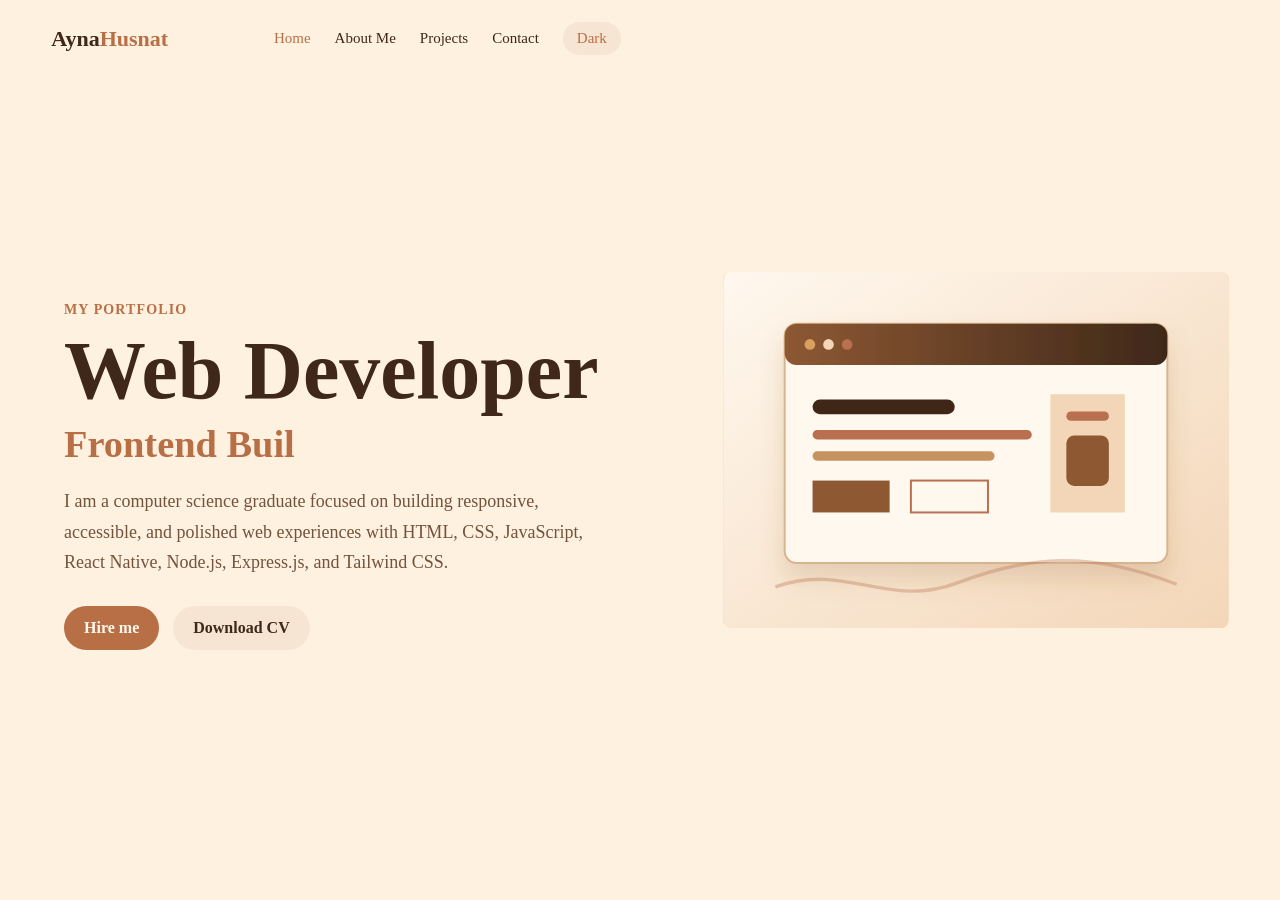
==== index.html @ f89abac9 "CloudExify-project-1" ====
<!DOCTYPE html>
<html lang="en">
<head>
    <meta charset="UTF-8">
    <meta name="viewport" content="width=device-width, initial-scale=1.0">
    <title>Ayna Husnat | Web Developer Portfolio</title>
    <link rel="stylesheet" href="css/style.css">
</head>
<body class="home-page">
    <main class="site-shell editorial-shell">
        <section class="left-panel panel home-panel">
            <header class="topbar">
                <a class="brand" href="index.html">Ayna<span>Husnat</span></a>

                <button class="menu-toggle" id="hamburger" aria-label="Toggle navigation" aria-expanded="false">
                    <span></span>
                    <span></span>
                    <span></span>
                </button>

                <nav class="nav-links" id="navLinks" aria-label="Primary navigation">
                    <a class="active" href="index.html">Home</a>
                    <a href="about.html">About Me</a>
                    <a href="projects.html">Projects</a>
                    <a href="contact.html">Contact</a>
                    <button class="theme-toggle" id="themeToggle" type="button">Theme</button>
                </nav>
            </header>

            <div class="hero-grid">
                <div class="hero-copy reveal">
                    <p class="eyebrow">My Portfolio</p>
                    <h1>Web Developer</h1>
                    <p class="typewriter-line" id="typedText">Frontend Builder</p>
                    <p class="intro">
                        I am a computer science graduate focused on building responsive,
                        accessible, and polished web experiences with HTML, CSS, JavaScript,
                        React Native, Node.js, Express.js, and Tailwind CSS.
                    </p>

                    <div class="hero-actions">
                        <a class="btn primary" href="contact.html">Hire me</a>
                        <a class="btn muted" href="assets/Ayna husnat CV.pdf" download>Download CV</a>
                    </div>
                </div>
            </div>
        </section>

        <section class="right-panel panel home-side visual-side" aria-label="Portfolio visuals">
            <div class="visual-gallery reveal">
                <figure class="visual-frame visual-large">
                    <img src="assets/portfolio-visual.svg" alt="Portfolio website preview">
                </figure>
            </div>
        </section>
    </main>

    <script src="js/script.js"></script>
</body>
</html>
---- css/style.css ----
:root {
    --page: #fff1df;
    --panel: #fff1df;
    --panel-soft: #F6E0C7;
    --panel-deep: #8d5833;
    --line: rgba(141, 88, 51, 0.12);
    --text: #3f2819;
    --muted: #73533d;
    --accent: #b86f46;
    --accent-dark: #8d5833;
    --button-text: #fff8ee;
    --shadow: none;
}

body.theme-dark {
    --page: #081827;
    --panel: #081827;
    --panel-soft: #16324f;
    --panel-deep: #8ec5ff;
    --line: rgba(142, 197, 255, 0.14);
    --text: #edf7ff;
    --muted: #b4c8dc;
    --accent: #8ec5ff;
    --accent-dark: #4f8fd6;
    --button-text: #081827;
}

* {
    box-sizing: border-box;
    margin: 0;
    padding: 0;
}

html {
    scroll-behavior: smooth;
}

body {
    min-height: 100vh;
    background: var(--page);
    color: var(--text);
    font-family: "Times New Roman", Times, serif;
}

a {
    color: inherit;
    text-decoration: none;
}

button,
input,
textarea {
    font: inherit;
}

button {
    cursor: pointer;
}

.site-shell,
.page-shell {
    width: 100vw;
    margin: 0;
    border: 0;
    background: var(--panel);
    overflow: hidden;
}

.editorial-shell {
    display: grid;
    grid-template-columns: minmax(0, 1.05fr) minmax(380px, 0.95fr);
    height: 100vh;
}

.page-shell {
    min-height: 100vh;
    display: flex;
    flex-direction: column;
}

.panel,
.left-panel,
.right-panel {
    background: var(--panel);
}

.topbar {
    min-height: 74px;
    padding: 22px clamp(24px, 4vw, 58px);
    display: flex;
    align-items: center;
    justify-content: space-between;
    gap: 20px;
}

.brand {
    font-size: 22px;
    font-weight: 700;
    letter-spacing: 0;
}

.brand span,
.nav-links a.active,
.nav-links a:hover,
.theme-toggle,
.eyebrow,
h1 span,
h2 span,
.typewriter-line,
.contact-details a,
.project-preview strong {
    color: var(--accent);
}

.nav-links,
.footer-links {
    display: flex;
    align-items: center;
    gap: 24px;
}

.nav-links a,
.footer-links a,
.theme-toggle {
    font-size: 15px;
}

.theme-toggle {
    border: 0;
    border-radius: 999px;
    background: rgba(141, 88, 51, 0.08);
    padding: 8px 14px;
}

body.theme-dark .theme-toggle {
    background: rgba(255, 244, 232, 0.08);
}

.menu-toggle {
    width: 42px;
    height: 42px;
    border: 0;
    border-radius: 50%;
    background: transparent;
    display: none;
    place-items: center;
}

.menu-toggle span {
    width: 18px;
    height: 2px;
    background: var(--text);
    display: block;
    margin: 3px 0;
}

.hero-grid {
    min-height: calc(100vh - 102px);
    padding: clamp(28px, 5vw, 72px);
    display: grid;
    align-items: center;
}

.hero-copy {
    max-width: 700px;
}

.eyebrow {
    margin-bottom: 14px;
    font-size: 14px;
    font-weight: 700;
    letter-spacing: 0.08em;
    text-transform: uppercase;
}

h1 {
    max-width: 820px;
    font-size: clamp(50px, 6.4vw, 96px);
    font-weight: 700;
    line-height: 0.95;
}

.content-page h1 {
    font-size: clamp(46px, 6vw, 82px);
}

.typewriter-line {
    min-height: 38px;
    margin-top: 12px;
    font-size: clamp(26px, 3vw, 42px);
    font-weight: 700;
}

.intro,
.about-copy p,
.contact-pitch p,
.contact-details p {
    color: var(--muted);
    font-size: 18px;
    line-height: 1.7;
}

.project-card p {
    color: var(--muted);
    font-size: 16px;
    line-height: 1.55;
}

.intro {
    max-width: 640px;
    margin-top: 20px;
}

.hero-actions {
    margin-top: 28px;
    display: flex;
    flex-wrap: wrap;
    gap: 14px;
}

.btn,
.filter-buttons button {
    min-height: 44px;
    border: 0;
    border-radius: 999px;
    display: inline-flex;
    align-items: center;
    justify-content: center;
    padding: 0 20px;
    font-weight: 700;
}

.btn.primary,
.filter-buttons button.active,
.filter-buttons button:hover {
    background: var(--accent);
    color: var(--button-text);
}

.btn.muted,
.filter-buttons button {
    background: rgba(141, 88, 51, 0.08);
    color: var(--text);
}

body.theme-dark .btn.muted,
body.theme-dark .filter-buttons button {
    background: rgba(255, 244, 232, 0.08);
}

.visual-side {
    display: grid;
    place-items: center;
    padding: clamp(26px, 4vw, 54px);
}

.visual-gallery {
    width: min(100%, 590px);
    display: grid;
    gap: 18px;
}

.visual-frame {
    border-radius: 8px;
    background: #F6E0C7;
    overflow: hidden;
}

.visual-frame img {
    width: 100%;
    height: 100%;
    display: block;
    object-fit: cover;
}

.visual-large {
    aspect-ratio: 1.42;
}

.visual-small {
    width: 64%;
    aspect-ratio: 1.33;
    justify-self: end;
}

.content-page {
    flex: 1;
    min-height: 0;
    padding: clamp(32px, 4.6vw, 60px);
}

.about-body .page-shell,
.projects-body .page-shell,
.contact-body .page-shell {
    height: 100vh;
}

.about-body .content-page {
    padding: clamp(24px, 3.2vw, 42px);
}

.about-body .content-page h1 {
    font-size: clamp(40px, 4.8vw, 66px);
}

.about-body .about-copy p {
    font-size: 16px;
    line-height: 1.55;
}

.about-body .skills-panel {
    padding: clamp(20px, 3vw, 30px);
}

.about-body .skills-grid {
    gap: 12px;
}

.projects-body .content-page {
    padding: clamp(26px, 3.4vw, 44px);
}

.projects-body .content-page h1 {
    font-size: clamp(42px, 5vw, 68px);
}

.projects-body .eyebrow {
    margin-bottom: 8px;
}

.about-page,
.contact-page {
    display: grid;
    grid-template-columns: minmax(0, 1fr) minmax(320px, 0.8fr);
    align-items: center;
    gap: clamp(30px, 6vw, 80px);
}

.about-copy,
.contact-pitch,
.section-heading {
    max-width: 760px;
}

.about-copy p + p {
    margin-top: 16px;
}

.about-copy .btn {
    margin-top: 28px;
}

.skills-panel,

.contact-details,
.project-card {
    border-radius: 8px;
    background: #F6E0C7;
}

body.theme-dark .skills-panel,
body.theme-dark .contact-details,
body.theme-dark .project-card {
    background: var(--panel-soft);
}

.skills-panel,
.contact-details {
    padding: clamp(24px, 4vw, 38px);
}

.skills-panel h2,
.contact-details h2 {
    margin-bottom: 20px;
    font-size: clamp(30px, 4vw, 46px);
}

.skills-grid {
    display: grid;
    gap: 18px;

    
}

.skill p {
    margin-bottom: 7px;
    font-weight: 700;
}

.bar {
    height: 10px;
    border-radius: 999px;
    background: rgba(141, 88, 51, 0.18);
    overflow: hidden;
}

body.theme-dark .bar {
    background: rgba(255, 244, 232, 0.12);
}

.fill {
    width: 0;
    height: 100%;
    border-radius: inherit;
    background: linear-gradient(90deg, var(--accent), var(--accent-dark));
    transition: width 900ms ease;
}


.projects-page {
    display: grid;
    gap: 24px;
    align-content: center;
}

.section-heading {
    display: flex;
    flex-wrap: wrap;
    align-items: end;
    justify-content: space-between;
    gap: 18px;
}

.filter-buttons {
    display: flex;
    flex-wrap: wrap;
    gap: 10px;
}

.project-grid {
    display: grid;
    grid-template-columns: repeat(3, minmax(0, 1fr));
    gap: 18px;
}

.project-card {
    padding: 15px;
    position: relative;
    transition: transform 180ms ease, opacity 180ms ease;
}

.project-card:hover {
    transform: translateY(-4px);
}

.project-card.is-hidden {
    display: none;
}

.project-card h3 {
    margin: 14px 0 6px;
    font-size: 24px;
}

.project-preview {
    min-height: 132px;
    border-radius: 8px;
    padding: 12px;
    position: relative;
    overflow: hidden;
    display: grid;
    align-content: center;
    justify-items: center;
    gap: 8px;
    text-align: center;
    background: #F6E0C7;
}

.project-preview img {
    width: min(100%, 260px);
    max-height: 120px;
    display: block;
    object-fit: contain;
}

.contact-details {
    display: grid;
    gap: 14px;
}

.contact-details a {
    overflow-wrap: anywhere;
}

.footer {
    min-height: 66px;
    padding: 18px clamp(24px, 4vw, 58px);
    display: flex;
    align-items: center;
    justify-content: space-between;
    gap: 18px;
    color: var(--muted);
}

.projects-body .footer,
.contact-body .footer {
    min-height: 60px;
    padding-top: 14px;
    padding-bottom: 14px;
}

.reveal {
    opacity: 0;
    transform: translateY(18px);
    transition: opacity 600ms ease, transform 600ms ease;
}

.reveal.visible {
    opacity: 1;
    transform: translateY(0);
}

@media (min-width: 981px) {
    body.home-page,
    body.about-body,
    body.projects-body,
    body.contact-body {
        height: 100vh;
        overflow: hidden;
    }
}

@media (max-width: 980px) {
    .editorial-shell,
    .about-page,
    .contact-page,
    .project-grid {
        grid-template-columns: 1fr;
    }

    .editorial-shell,
    .page-shell {
        min-height: auto;
    }

    .hero-grid,
    .content-page {
        min-height: auto;
    }

    .visual-side {
        border-left: 0;
        border-top: 0;
    }
}

@media (max-width: 760px) {
    .site-shell,
    .page-shell {
        width: 100%;
        margin: 0;
        border-width: 0;
    }

    .topbar {
        padding: 18px 22px;
        position: relative;
    }

    .menu-toggle {
        display: grid;
    }

    .nav-links {
        position: absolute;
        top: calc(100% + 1px);
        left: 0;
        right: 0;
        z-index: 10;
        display: none;
        flex-direction: column;
        align-items: flex-start;
        gap: 14px;
        padding: 18px 22px;
        background: var(--panel);
    }

    .nav-links.active {
        display: flex;
    }

    .hero-grid,
    .content-page {
        padding: 34px 24px;
    }

    h1,
    .content-page h1 {
        font-size: clamp(42px, 13vw, 60px);
    }

    .hero-actions,
    .footer,
    .section-heading {
        align-items: flex-start;
        flex-direction: column;
    }

    .btn {
        width: 100%;
    }

    .visual-small {
        width: 100%;
    }

    .footer-links {
        flex-wrap: wrap;
    }
}
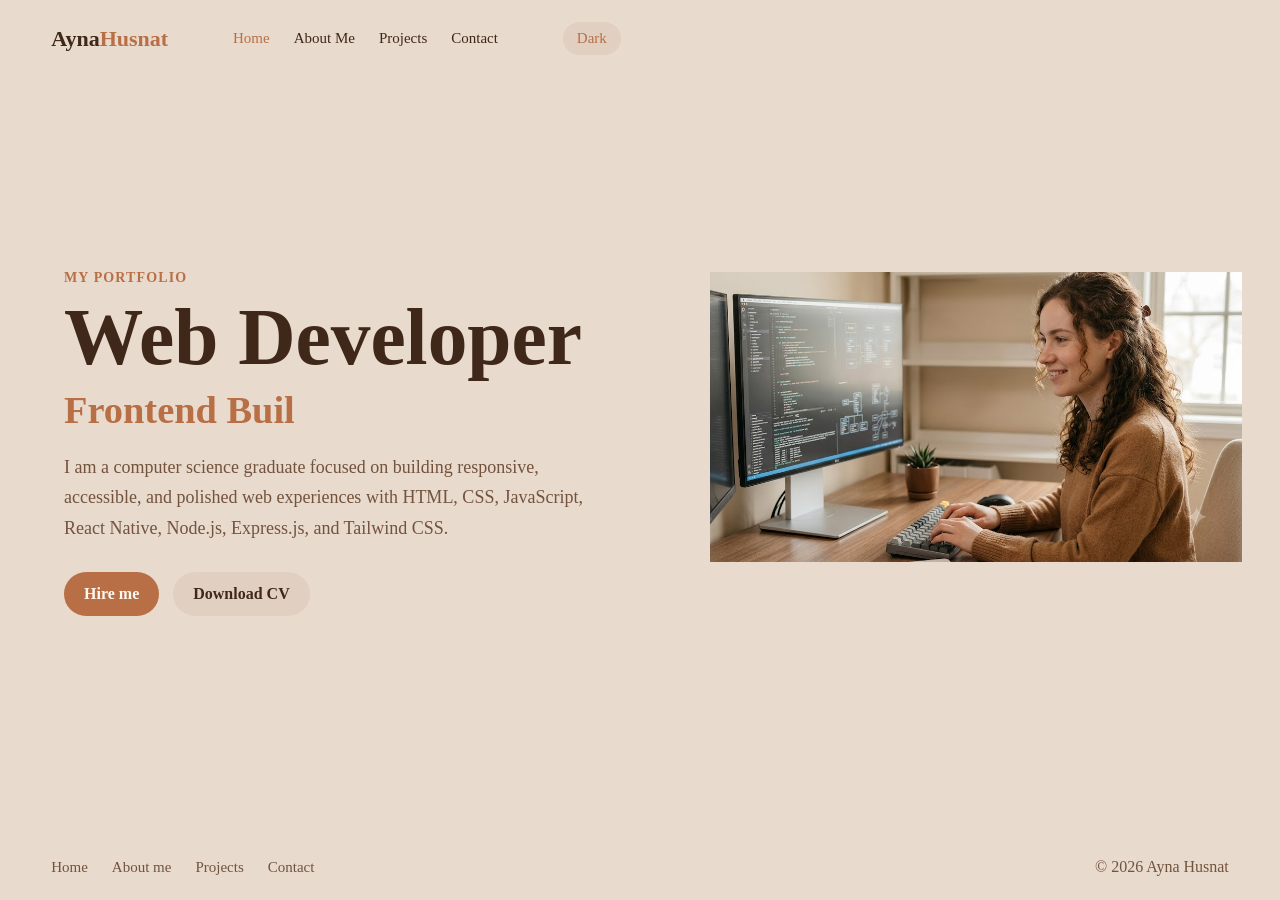
==== commit 77d335fe: "updated" ====
--- a/index.html
+++ b/index.html
@@ -12,19 +12,18 @@
             <header class="topbar">
                 <a class="brand" href="index.html">Ayna<span>Husnat</span></a>
 
+                <nav class="nav-links" id="navLinks" aria-label="Primary navigation">
+                    <a class="active" href="index.html">Home</a>
+                    <a href="about.html">About Me</a>
+                    <a href="projects.html">Projects</a>
+                    <a href="contact.html">Contact</a>
+                </nav>
+                <button class="theme-toggle" id="themeToggle" type="button">Theme</button>
                 <button class="menu-toggle" id="hamburger" aria-label="Toggle navigation" aria-expanded="false">
                     <span></span>
                     <span></span>
                     <span></span>
                 </button>
-
-                <nav class="nav-links" id="navLinks" aria-label="Primary navigation">
-                    <a class="active" href="index.html">Home</a>
-                    <a href="about.html">About Me</a>
-                    <a href="projects.html">Projects</a>
-                    <a href="contact.html">Contact</a>
-                    <button class="theme-toggle" id="themeToggle" type="button">Theme</button>
-                </nav>
             </header>
 
             <div class="hero-grid">
@@ -49,10 +48,20 @@
         <section class="right-panel panel home-side visual-side" aria-label="Portfolio visuals">
             <div class="visual-gallery reveal">
                 <figure class="visual-frame visual-large">
-                    <img src="assets/portfolio-visual.svg" alt="Portfolio website preview">
+                    <img src="assets/portfolio-visual.jpg" alt="Portfolio website preview">
                 </figure>
             </div>
         </section>
+
+        <footer class="footer home-footer">
+            <nav class="footer-links" aria-label="Footer navigation">
+                <a href="index.html">Home</a>
+                <a href="about.html">About me</a>
+                <a href="projects.html">Projects</a>
+                <a href="contact.html">Contact</a>
+            </nav>
+            <p>&copy; 2026 Ayna Husnat</p>
+        </footer>
     </main>
 
     <script src="js/script.js"></script>
--- a/css/style.css
+++ b/css/style.css
@@ -1,23 +1,21 @@
 :root {
-    --page: #fff1df;
-    --panel: #fff1df;
-    --panel-soft: #F6E0C7;
-    --panel-deep: #8d5833;
-    --line: rgba(141, 88, 51, 0.12);
+    --page: #E8DACD;
+    --panel: #E8DACD;
+    --panel-soft: #E3D3C6;
     --text: #3f2819;
     --muted: #73533d;
     --accent: #b86f46;
     --accent-dark: #8d5833;
     --button-text: #fff8ee;
-    --shadow: none;
+    --home-visual-width: clamp(340px, 45vw, 780px);
+    --home-visual-ratio: 1.42;
+    --home-visual-fit: cover;
 }
 
 body.theme-dark {
     --page: #081827;
     --panel: #081827;
     --panel-soft: #16324f;
-    --panel-deep: #8ec5ff;
-    --line: rgba(142, 197, 255, 0.14);
     --text: #edf7ff;
     --muted: #b4c8dc;
     --accent: #8ec5ff;
@@ -68,7 +66,8 @@
 
 .editorial-shell {
     display: grid;
-    grid-template-columns: minmax(0, 1.05fr) minmax(380px, 0.95fr);
+    grid-template-columns: minmax(0, 1.05fr) minmax(360px, 0.95fr);
+    grid-template-rows: minmax(0, 1fr) auto;
     height: 100vh;
 }
 
@@ -107,8 +106,7 @@
 h1 span,
 h2 span,
 .typewriter-line,
-.contact-details a,
-.project-preview strong {
+.contact-details a {
     color: var(--accent);
 }
 
@@ -156,9 +154,13 @@
 
 .hero-grid {
     min-height: calc(100vh - 102px);
-    padding: clamp(28px, 5vw, 72px);
+    padding: clamp(28px, 5vw, 68px);
     display: grid;
     align-items: center;
+}
+
+.home-page .hero-grid {
+    min-height: calc(100vh - 168px);
 }
 
 .hero-copy {
@@ -175,7 +177,7 @@
 
 h1 {
     max-width: 820px;
-    font-size: clamp(50px, 6.4vw, 96px);
+    font-size: clamp(48px, 6.2vw, 92px);
     font-weight: 700;
     line-height: 0.95;
 }
@@ -251,36 +253,24 @@
 .visual-side {
     display: grid;
     place-items: center;
-    padding: clamp(26px, 4vw, 54px);
+    padding: clamp(24px, 3vw, 42px);
 }
 
 .visual-gallery {
-    width: min(100%, 590px);
-    display: grid;
-    gap: 18px;
-}
-
-.visual-frame {
-    border-radius: 8px;
-    background: #F6E0C7;
-    overflow: hidden;
+    width: min(100%, var(--home-visual-width));
+    display: grid;
+    gap: 15px;
 }
 
 .visual-frame img {
     width: 100%;
     height: 100%;
     display: block;
-    object-fit: cover;
+    object-fit: contain;
 }
 
 .visual-large {
-    aspect-ratio: 1.42;
-}
-
-.visual-small {
-    width: 64%;
-    aspect-ratio: 1.33;
-    justify-self: end;
+    aspect-ratio: var(--home-visual-ratio);
 }
 
 .content-page {
@@ -351,11 +341,10 @@
 }
 
 .skills-panel,
-
 .contact-details,
 .project-card {
     border-radius: 8px;
-    background: #F6E0C7;
+    background: var(--panel-soft);
 }
 
 body.theme-dark .skills-panel,
@@ -378,8 +367,6 @@
 .skills-grid {
     display: grid;
     gap: 18px;
-
-    
 }
 
 .skill p {
@@ -463,7 +450,7 @@
     justify-items: center;
     gap: 8px;
     text-align: center;
-    background: #F6E0C7;
+    background: var(--panel-soft);
 }
 
 .project-preview img {
@@ -492,6 +479,10 @@
     color: var(--muted);
 }
 
+.home-footer {
+    grid-column: 1 / -1;
+}
+
 .projects-body .footer,
 .contact-body .footer {
     min-height: 60px;
@@ -521,6 +512,32 @@
 }
 
 @media (max-width: 980px) {
+    :root {
+        --home-visual-width: min(730px, 94vw);
+        --home-visual-ratio: 1.5;
+        --home-visual-fit: contain;
+    }
+
+    body,
+    body.home-page,
+    body.about-body,
+    body.projects-body,
+    body.contact-body {
+        height: auto;
+        min-height: 100vh;
+        overflow-y: auto;
+    }
+
+    .site-shell,
+    .page-shell,
+    .projects-body .page-shell,
+    .contact-body .page-shell,
+    .about-body .page-shell {
+        height: auto;
+        min-height: 100vh;
+        overflow: visible;
+    }
+
     .editorial-shell,
     .about-page,
     .contact-page,
@@ -528,6 +545,10 @@
         grid-template-columns: 1fr;
     }
 
+    .editorial-shell {
+        grid-template-rows: auto auto auto auto;
+    }
+
     .editorial-shell,
     .page-shell {
         min-height: auto;
@@ -538,13 +559,30 @@
         min-height: auto;
     }
 
+    .home-page .hero-grid {
+        min-height: auto;
+        padding: 48px clamp(28px, 8vw, 72px) 28px;
+    }
+
     .visual-side {
         border-left: 0;
         border-top: 0;
+        padding: 10px clamp(28px, 8vw, 72px) 38px;
+        place-items: center;
+    }
+
+    .visual-gallery {
+        justify-items: center;
     }
 }
 
 @media (max-width: 760px) {
+    :root {
+        --home-visual-width: min(100%, 460px);
+        --home-visual-ratio: 1.28;
+        --home-visual-fit: contain;
+    }
+
     .site-shell,
     .page-shell {
         width: 100%;
@@ -553,8 +591,18 @@
     }
 
     .topbar {
-        padding: 18px 22px;
+        padding: 16px 20px;
         position: relative;
+        gap: 10px;
+    }
+
+    .brand {
+        font-size: 20px;
+    }
+
+    .theme-toggle {
+        margin-left: auto;
+        padding: 8px 13px;
     }
 
     .menu-toggle {
@@ -579,14 +627,36 @@
         display: flex;
     }
 
-    .hero-grid,
     .content-page {
         padding: 34px 24px;
     }
 
+    .home-page .hero-grid {
+        padding: 36px 24px 22px;
+    }
+
     h1,
     .content-page h1 {
-        font-size: clamp(42px, 13vw, 60px);
+        font-size: clamp(40px, 12vw, 58px);
+        line-height: 1;
+    }
+
+    .typewriter-line {
+        min-height: 30px;
+        font-size: clamp(23px, 8vw, 34px);
+    }
+
+    .intro {
+        font-size: 16px;
+        line-height: 1.6;
+    }
+
+    .visual-side {
+        padding: 4px 20px 34px;
+    }
+
+    .visual-frame img {
+        object-position: center;
     }
 
     .hero-actions,
@@ -600,10 +670,6 @@
         width: 100%;
     }
 
-    .visual-small {
-        width: 100%;
-    }
-
     .footer-links {
         flex-wrap: wrap;
     }
